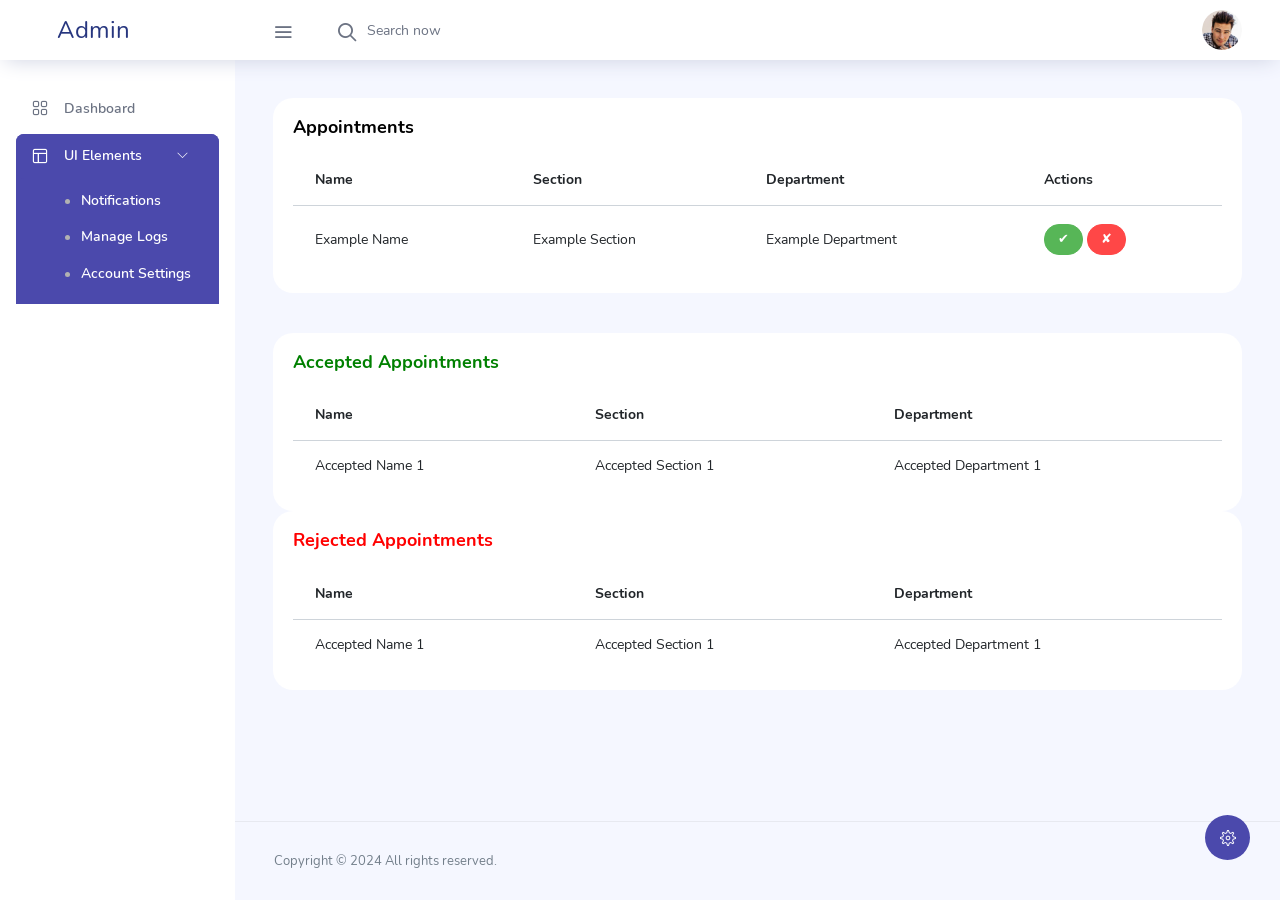
==== admin/pages/ui-features/buttons.html @ a4b30673 "updated" ====
<!DOCTYPE html>
<html lang="en">

<head>
  <!-- Required meta tags -->
  <meta charset="utf-8">
  <meta name="viewport" content="width=device-width, initial-scale=1, shrink-to-fit=no">
  <title>Admin</title>
  <!-- plugins:css -->
  <link rel="stylesheet" href="../../vendors/feather/feather.css">
  <link rel="stylesheet" href="../../vendors/ti-icons/css/themify-icons.css">
  <link rel="stylesheet" href="../../vendors/css/vendor.bundle.base.css">
  <!-- endinject -->
  <!-- Plugin css for this page -->
  <link rel="stylesheet" href="../../vendors/datatables.net-bs4/dataTables.bootstrap4.css">
  <link rel="stylesheet" href="../../vendors/ti-icons/css/themify-icons.css">
  <link rel="stylesheet" type="text/css" href="../../js/select.dataTables.min.css">
  <!-- End plugin css for this page -->
  <!-- inject:css -->
  <link rel="stylesheet" href="../../css/vertical-layout-light/style.css">
  <!-- endinject -->
  <link rel="shortcut icon" href="../../images/favicon.png" />
</head>
<body>
  <div class="container-scroller">
    <!-- partial:partials/_navbar.html -->
    <nav class="navbar col-lg-12 col-12 p-0 fixed-top d-flex flex-row">
      <div class="text-center navbar-brand-wrapper d-flex align-items-center justify-content-center">
        <a class="navbar-brand brand-logo mr-5" href="../../index.html">Admin</a>
        <a class="navbar-brand brand-logo-mini" href="../../index.html">Admin</a>
      </div>
      <div class="navbar-menu-wrapper d-flex align-items-center justify-content-end">
        <button class="navbar-toggler navbar-toggler align-self-center" type="button" data-toggle="minimize">
          <span class="icon-menu"></span>
        </button>
        <ul class="navbar-nav mr-lg-2">
          <li class="nav-item nav-search d-none d-lg-block">
            <div class="input-group">
              <div class="input-group-prepend hover-cursor" id="navbar-search-icon">
                <span class="input-group-text" id="search">
                  <i class="icon-search"></i>
                </span>
              </div>
              <input type="text" class="form-control" id="navbar-search-input" placeholder="Search now" aria-label="search" aria-describedby="search">
            </div>
          </li>
        </ul>
        <ul class="navbar-nav navbar-nav-right">
          
          <li class="nav-item nav-profile dropdown">
            <a class="nav-link dropdown-toggle" href="#" data-toggle="dropdown" id="profileDropdown">
              <img src="../../images/faces/face28.jpg" alt="profile"/>
            </a>
            <div class="dropdown-menu dropdown-menu-right navbar-dropdown" aria-labelledby="profileDropdown">
              <a href="typography.html" class="dropdown-item">
                <i class="ti-settings text-primary"></i>
                Settings
              </a>
              <a href="../samples/login.html" class="dropdown-item">
                <i class="ti-power-off text-primary"></i>
                Logout
              </a>
            </div>
          </li>
        
        </ul>
        <button class="navbar-toggler navbar-toggler-right d-lg-none align-self-center" type="button" data-toggle="offcanvas">
          <span class="icon-menu"></span>
        </button>
      </div>
    </nav>
    <!-- partial -->
    <div class="container-fluid page-body-wrapper">
      <!-- partial:partials/_settings-panel.html -->
      <div class="theme-setting-wrapper">
        <div id="settings-trigger"><i class="ti-settings"></i></div>
        <div id="theme-settings" class="settings-panel">
          <i class="settings-close ti-close"></i>
          <p class="settings-heading">SIDEBAR SKINS</p>
          <div class="sidebar-bg-options selected" id="sidebar-light-theme"><div class="img-ss rounded-circle bg-light border mr-3"></div>Light</div>
          <div class="sidebar-bg-options" id="sidebar-dark-theme"><div class="img-ss rounded-circle bg-dark border mr-3"></div>Dark</div>
          <p class="settings-heading mt-2">HEADER SKINS</p>
          <div class="color-tiles mx-0 px-4">
            <div class="tiles success"></div>
            <div class="tiles warning"></div>
            <div class="tiles danger"></div>
            <div class="tiles info"></div>
            <div class="tiles dark"></div>
            <div class="tiles default"></div>
          </div>
        </div>
      </div>
      
      <!-- partial -->
      <!-- partial:partials/_sidebar.html -->
      <nav class="sidebar sidebar-offcanvas" id="sidebar">
        <ul class="nav">
          <li class="nav-item">
            <a class="nav-link" href="../../index.html">
              <i class="icon-grid menu-icon"></i>
              <span class="menu-title">Dashboard</span>
            </a>
          </li>
          <li class="nav-item">
            <a class="nav-link" data-toggle="collapse" href="#ui-basic" aria-expanded="false" aria-controls="ui-basic">
              <i class="icon-layout menu-icon"></i>
              <span class="menu-title">UI Elements</span>
              <i class="menu-arrow"></i>
            </a>
            <div class="collapse" id="ui-basic">
              <ul class="nav flex-column sub-menu">
                <li class="nav-item"> <a class="nav-link" href="../../pages/ui-features/buttons.html">Notifications</a></li>
                <li class="nav-item"> <a class="nav-link" href="../../pages/ui-features/dropdowns.html">Manage Logs</a></li>
                <li class="nav-item"> <a class="nav-link" href="../../pages/ui-features/typography.html">Account Settings</a></li>
              </ul>
            </div>
          </li>
          
          
        </ul>
      </nav>
      <!-- partial -->
      <div class="main-panel">
        <div class="content-wrapper">
          <div class="row">
            <div class="col-lg-12 grid-margin stretch-card">
              <div class="card">
                <div class="card-body">
                  <h4 class="card-title">Appointments</h4>
                  <div class="table-responsive">
                    <table class="table table-hover">
                      <thead>
                        <tr>
                          <th>Name</th>
                          <th>Section</th>
                          <th>Department</th>
                          <th>Actions</th>
                        </tr>
                      </thead>
                      <tbody>
                        <tr>
                          <td>Example Name</td>
                          <td>Example Section</td>
                          <td>Example Department</td>
                          <td>
                            <button class="btn btn-success btn-sm" onclick="acceptAppointment(this);">✔</button>
                            <button class="btn btn-danger btn-sm" onclick="rejectAppointment(this);">✘</button>
                          </td>
                        </tr>
                        <!-- Additional rows here -->
                      </tbody>
                    </table>
                  </div>
                </div>
              </div>

              
            </div>
          </div>

          <div class="card">
            <div class="card-body">
              <h4 style="color: green;" class="card-title">Accepted Appointments</h4>
              <div class="table-responsive">
                <table class="table table-hover">
                  <thead>
                    <tr>
                      <th>Name</th>
                      <th>Section</th>
                      <th>Department</th>
                    </tr>
                  </thead>
                  <tbody>
                    <tr>
                      <td>Accepted Name 1</td>
                      <td>Accepted Section 1</td>
                      <td>Accepted Department 1</td>
                    </tr>
                    <!-- Additional rows as needed -->
                  </tbody>
                </table>
              </div>
            </div>
          </div>
          
          <div class="card">
            <div class="card-body">
              <h4 style="color: red;" class="card-title">Rejected Appointments</h4>
              <div class="table-responsive">
                <table class="table table-hover">
                  <thead>
                    <tr>
                      <th>Name</th>
                      <th>Section</th>
                      <th>Department</th>
                    </tr>
                  </thead>
                  <tbody>
                    <tr>
                      <td>Accepted Name 1</td>
                      <td>Accepted Section 1</td>
                      <td>Accepted Department 1</td>
                    </tr>
                    <!-- Additional rows as needed -->
                  </tbody>
                </table>
              </div>
            </div>
          </div>
          
        </div>
        
        <!-- content-wrapper ends -->
        <!-- partial:partials/_footer.html -->
        <footer class="footer">
          <div class="d-sm-flex justify-content-center justify-content-sm-between">
            <span class="text-muted text-center text-sm-left d-block d-sm-inline-block">Copyright © 2024 <a href="#" target="_blank"></a>All rights reserved.</span>
           
          </div>
        </footer>
        <!-- partial -->
      </div>
      <!-- main-panel ends -->
    </div>
    <!-- page-body-wrapper ends -->
  </div>
  <!-- container-scroller -->

  <!-- plugins:js -->
  <script src="../../vendors/js/vendor.bundle.base.js"></script>
  <!-- endinject -->
  <!-- Plugin js for this page -->
  <script src="../../vendors/chart.js/Chart.min.js"></script>
  <script src="../../vendors/datatables.net/jquery.dataTables.js"></script>
  <script src="../../vendors/datatables.net-bs4/dataTables.bootstrap4.js"></script>
  <script src="../../js/dataTables.select.min.js"></script>

  <!-- End plugin js for this page -->
  <!-- inject:js -->
  <script src="../../js/off-canvas.js"></script>
  <script src="../../js/hoverable-collapse.js"></script>
  <script src="../../js/template.js"></script>
  <script src="../../js/settings.js"></script>
  <script src="../../js/todolist.js"></script>
  <!-- endinject -->
  <!-- Custom js for this page-->
  <script src="../../js/dashboard.js"></script>
  <script src="../../js/Chart.roundedBarCharts.js"></script>
  <!-- End custom js for this page-->
</body>

</html>
---- admin/vendors/feather/feather.css ----
@charset "UTF-8";
 
@font-face {
  font-family: "feather";
  src:url("fonts/feather-webfont.eot");
  src:url("fonts/feather-webfont.eot?#iefix") format("embedded-opentype"),
    url("fonts/feather-webfont.woff") format("woff"),
    url("fonts/feather-webfont.ttf") format("truetype"),
    url("fonts/feather-webfont.svg#feather") format("svg");
  font-weight: normal;
  font-style: normal;
}

/* Character Mapping Method */
 
[data-icon]:before {
  display: inline-block;
  font-family: "feather";
  content: attr(data-icon);
  font-style: normal;
  font-weight: normal;
  font-variant: normal;
  text-transform: none;
  speak: none;
  line-height: 1;
  -webkit-font-smoothing: antialiased;
  -moz-osx-font-smoothing: grayscale;
}

/* CSS Class Mapping Method */
 
[class^="icon-"],
[class*=" icon-"] {
  display: inline-block;
  font-family: "feather";
  font-style: normal;
  font-weight: normal;
  font-variant: normal;
  text-transform: none;
  speak: none;
  line-height: 1;
  -webkit-font-smoothing: antialiased;
  -moz-osx-font-smoothing: grayscale;
}

.icon-eye:before {
  content: "\e000";
}

.icon-paper-clip:before {
  content: "\e001";
}

.icon-mail:before {
  content: "\e002";
}

.icon-mail:before {
  content: "\e002";
}

.icon-toggle:before {
  content: "\e003";
}

.icon-layout:before {
  content: "\e004";
}

.icon-link:before {
  content: "\e005";
}

.icon-bell:before {
  content: "\e006";
}

.icon-lock:before {
  content: "\e007";
}

.icon-unlock:before {
  content: "\e008";
}

.icon-ribbon:before {
  content: "\e009";
}

.icon-image:before {
  content: "\e010";
}

.icon-signal:before {
  content: "\e011";
}

.icon-target:before {
  content: "\e012";
}

.icon-clipboard:before {
  content: "\e013";
}

.icon-clock:before {
  content: "\e014";
}

.icon-clock:before {
  content: "\e014";
}

.icon-watch:before {
  content: "\e015";
}

.icon-air-play:before {
  content: "\e016";
}

.icon-camera:before {
  content: "\e017";
}

.icon-video:before {
  content: "\e018";
}

.icon-disc:before {
  content: "\e019";
}

.icon-printer:before {
  content: "\e020";
}

.icon-monitor:before {
  content: "\e021";
}

.icon-server:before {
  content: "\e022";
}

.icon-cog:before {
  content: "\e023";
}

.icon-heart:before {
  content: "\e024";
}

.icon-paragraph:before {
  content: "\e025";
}

.icon-align-justify:before {
  content: "\e026";
}

.icon-align-left:before {
  content: "\e027";
}

.icon-align-center:before {
  content: "\e028";
}

.icon-align-right:before {
  content: "\e029";
}

.icon-book:before {
  content: "\e030";
}

.icon-layers:before {
  content: "\e031";
}

.icon-stack:before {
  content: "\e032";
}

.icon-stack-2:before {
  content: "\e033";
}

.icon-paper:before {
  content: "\e034";
}

.icon-paper-stack:before {
  content: "\e035";
}

.icon-search:before {
  content: "\e036";
}

.icon-zoom-in:before {
  content: "\e037";
}

.icon-zoom-out:before {
  content: "\e038";
}

.icon-reply:before {
  content: "\e039";
}

.icon-circle-plus:before {
  content: "\e040";
}

.icon-circle-minus:before {
  content: "\e041";
}

.icon-circle-check:before {
  content: "\e042";
}

.icon-circle-cross:before {
  content: "\e043";
}

.icon-square-plus:before {
  content: "\e044";
}

.icon-square-minus:before {
  content: "\e045";
}

.icon-square-check:before {
  content: "\e046";
}

.icon-square-cross:before {
  content: "\e047";
}

.icon-microphone:before {
  content: "\e048";
}

.icon-record:before {
  content: "\e049";
}

.icon-skip-back:before {
  content: "\e050";
}

.icon-rewind:before {
  content: "\e051";
}

.icon-play:before {
  content: "\e052";
}

.icon-pause:before {
  content: "\e053";
}

.icon-stop:before {
  content: "\e054";
}

.icon-fast-forward:before {
  content: "\e055";
}

.icon-skip-forward:before {
  content: "\e056";
}

.icon-shuffle:before {
  content: "\e057";
}

.icon-repeat:before {
  content: "\e058";
}

.icon-folder:before {
  content: "\e059";
}

.icon-umbrella:before {
  content: "\e060";
}

.icon-moon:before {
  content: "\e061";
}

.icon-thermometer:before {
  content: "\e062";
}

.icon-drop:before {
  content: "\e063";
}

.icon-sun:before {
  content: "\e064";
}

.icon-cloud:before {
  content: "\e065";
}

.icon-cloud-upload:before {
  content: "\e066";
}

.icon-cloud-download:before {
  content: "\e067";
}

.icon-upload:before {
  content: "\e068";
}

.icon-download:before {
  content: "\e069";
}

.icon-location:before {
  content: "\e070";
}

.icon-location-2:before {
  content: "\e071";
}

.icon-map:before {
  content: "\e072";
}

.icon-battery:before {
  content: "\e073";
}

.icon-head:before {
  content: "\e074";
}

.icon-briefcase:before {
  content: "\e075";
}

.icon-speech-bubble:before {
  content: "\e076";
}

.icon-anchor:before {
  content: "\e077";
}

.icon-globe:before {
  content: "\e078";
}

.icon-box:before {
  content: "\e079";
}

.icon-reload:before {
  content: "\e080";
}

.icon-share:before {
  content: "\e081";
}

.icon-marquee:before {
  content: "\e082";
}

.icon-marquee-plus:before {
  content: "\e083";
}

.icon-marquee-minus:before {
  content: "\e084";
}

.icon-tag:before {
  content: "\e085";
}

.icon-power:before {
  content: "\e086";
}

.icon-command:before {
  content: "\e087";
}

.icon-alt:before {
  content: "\e088";
}

.icon-esc:before {
  content: "\e089";
}

.icon-bar-graph:before {
  content: "\e090";
}

.icon-bar-graph-2:before {
  content: "\e091";
}

.icon-pie-graph:before {
  content: "\e092";
}

.icon-star:before {
  content: "\e093";
}

.icon-arrow-left:before {
  content: "\e094";
}

.icon-arrow-right:before {
  content: "\e095";
}

.icon-arrow-up:before {
  content: "\e096";
}

.icon-arrow-down:before {
  content: "\e097";
}

.icon-volume:before {
  content: "\e098";
}

.icon-mute:before {
  content: "\e099";
}

.icon-content-right:before {
  content: "\e100";
}

.icon-content-left:before {
  content: "\e101";
}

.icon-grid:before {
  content: "\e102";
}

.icon-grid-2:before {
  content: "\e103";
}

.icon-columns:before {
  content: "\e104";
}

.icon-loader:before {
  content: "\e105";
}

.icon-bag:before {
  content: "\e106";
}

.icon-ban:before {
  content: "\e107";
}

.icon-flag:before {
  content: "\e108";
}

.icon-trash:before {
  content: "\e109";
}

.icon-expand:before {
  content: "\e110";
}

.icon-contract:before {
  content: "\e111";
}

.icon-maximize:before {
  content: "\e112";
}

.icon-minimize:before {
  content: "\e113";
}

.icon-plus:before {
  content: "\e114";
}

.icon-minus:before {
  content: "\e115";
}

.icon-check:before {
  content: "\e116";
}

.icon-cross:before {
  content: "\e117";
}

.icon-move:before {
  content: "\e118";
}

.icon-delete:before {
  content: "\e119";
}

.icon-menu:before {
  content: "\e120";
}

.icon-archive:before {
  content: "\e121";
}

.icon-inbox:before {
  content: "\e122";
}

.icon-outbox:before {
  content: "\e123";
}

.icon-file:before {
  content: "\e124";
}

.icon-file-add:before {
  content: "\e125";
}

.icon-file-subtract:before {
  content: "\e126";
}

.icon-help:before {
  content: "\e127";
}

.icon-open:before {
  content: "\e128";
}

.icon-ellipsis:before {
  content: "\e129";
}
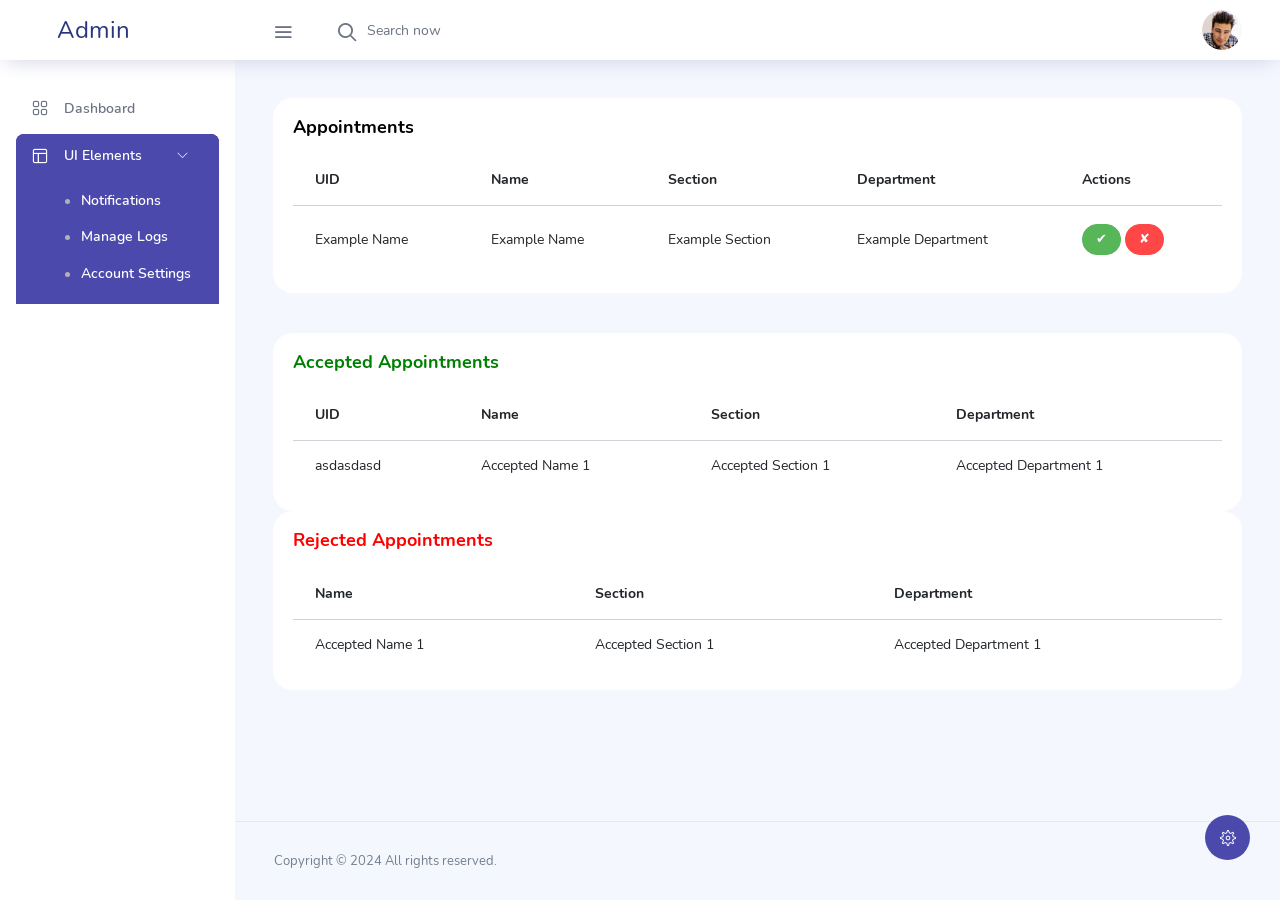
==== commit cd23fdaa: "updated" ====
--- a/admin/pages/ui-features/buttons.html
+++ b/admin/pages/ui-features/buttons.html
@@ -128,17 +128,21 @@
                 <div class="card-body">
                   <h4 class="card-title">Appointments</h4>
                   <div class="table-responsive">
-                    <table class="table table-hover">
+
+                    <!-- PENDING APPOINTMENT  -->
+                    <table class="table table-hover" id="pending">
                       <thead>
                         <tr>
+                          <th>UID</th>
                           <th>Name</th>
                           <th>Section</th>
                           <th>Department</th>
                           <th>Actions</th>
                         </tr>
                       </thead>
-                      <tbody>
+                      <tbody id="tableBody">
                         <tr>
+                          <td>Example Name</td>
                           <td>Example Name</td>
                           <td>Example Section</td>
                           <td>Example Department</td>
@@ -162,16 +166,18 @@
             <div class="card-body">
               <h4 style="color: green;" class="card-title">Accepted Appointments</h4>
               <div class="table-responsive">
-                <table class="table table-hover">
+                <table class="table table-hover" id="accept">
                   <thead>
                     <tr>
+                      <th>UID</th>
                       <th>Name</th>
                       <th>Section</th>
                       <th>Department</th>
                     </tr>
                   </thead>
-                  <tbody>
-                    <tr>
+                  <tbody id="tableBody">
+                    <tr>
+                      <td>asdasdasd</td>
                       <td>Accepted Name 1</td>
                       <td>Accepted Section 1</td>
                       <td>Accepted Department 1</td>
@@ -187,7 +193,7 @@
             <div class="card-body">
               <h4 style="color: red;" class="card-title">Rejected Appointments</h4>
               <div class="table-responsive">
-                <table class="table table-hover">
+                <table class="table table-hover" id="reject">
                   <thead>
                     <tr>
                       <th>Name</th>
@@ -195,7 +201,7 @@
                       <th>Department</th>
                     </tr>
                   </thead>
-                  <tbody>
+                  <tbody id="tableBody">
                     <tr>
                       <td>Accepted Name 1</td>
                       <td>Accepted Section 1</td>
@@ -227,6 +233,9 @@
   <!-- container-scroller -->
 
   <!-- plugins:js -->
+  <script src="../../../EnvSecret.js"></script>
+  <script src="../../Javascript/Notification.js"></script>
+
   <script src="../../vendors/js/vendor.bundle.base.js"></script>
   <!-- endinject -->
   <!-- Plugin js for this page -->
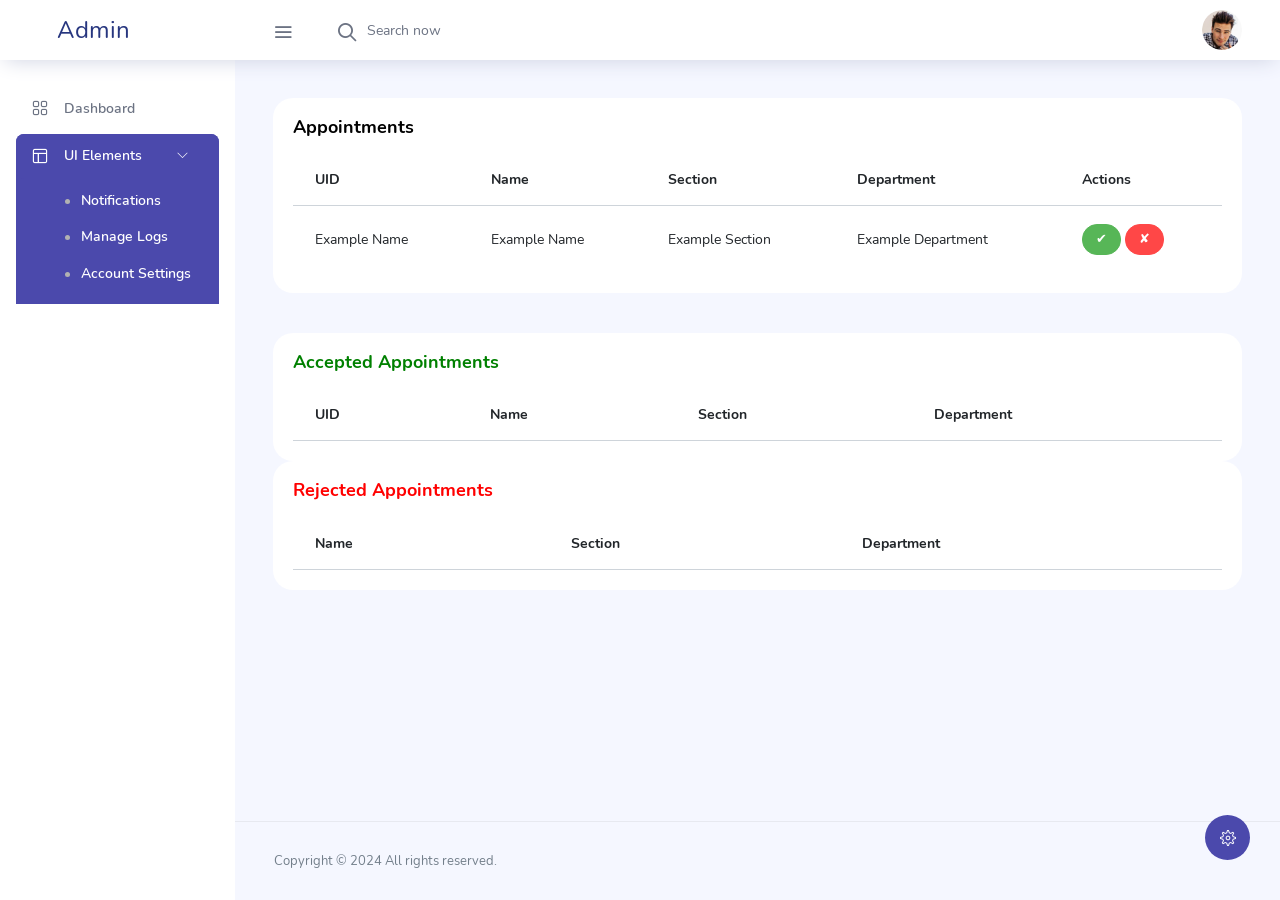
==== commit 55287498: "added" ====
--- a/admin/pages/ui-features/buttons.html
+++ b/admin/pages/ui-features/buttons.html
@@ -56,7 +56,7 @@
                 <i class="ti-settings text-primary"></i>
                 Settings
               </a>
-              <a href="../samples/login.html" class="dropdown-item">
+              <a onclick="Logout()" class="dropdown-item">
                 <i class="ti-power-off text-primary"></i>
                 Logout
               </a>
@@ -176,12 +176,7 @@
                     </tr>
                   </thead>
                   <tbody id="tableBody">
-                    <tr>
-                      <td>asdasdasd</td>
-                      <td>Accepted Name 1</td>
-                      <td>Accepted Section 1</td>
-                      <td>Accepted Department 1</td>
-                    </tr>
+         
                     <!-- Additional rows as needed -->
                   </tbody>
                 </table>
@@ -202,11 +197,7 @@
                     </tr>
                   </thead>
                   <tbody id="tableBody">
-                    <tr>
-                      <td>Accepted Name 1</td>
-                      <td>Accepted Section 1</td>
-                      <td>Accepted Department 1</td>
-                    </tr>
+      
                     <!-- Additional rows as needed -->
                   </tbody>
                 </table>
@@ -255,6 +246,12 @@
   <!-- Custom js for this page-->
   <script src="../../js/dashboard.js"></script>
   <script src="../../js/Chart.roundedBarCharts.js"></script>
+  <script >
+    function Logout(){
+      sessionStorage.clear();
+      window.location.href = '/admin/Login.php'; 
+    }
+  </script>
   <!-- End custom js for this page-->
 </body>
 
